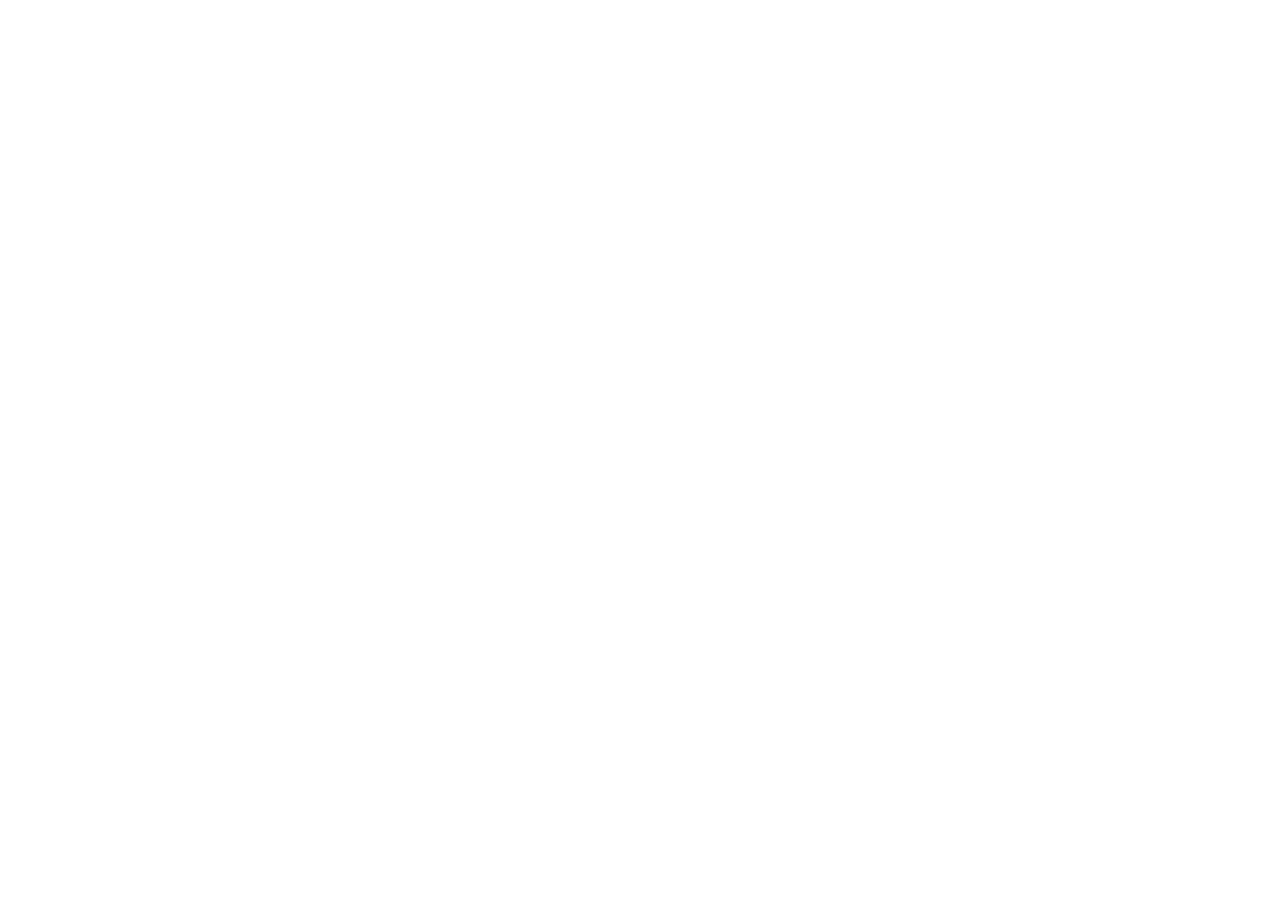
==== experiment/simulation/index.html @ 0dcd1fe0 "Initial commit" ====
<!DOCTYPE html>
<html>
<head>
	<!-- Add CSS at the head of HTML file -->
    <link rel="stylesheet" href="./css/main.css">
</head>
<body>
		<!-- Your code goes here-->

	<!-- Add JS at the bottom of HTML file --> 
        <script src="./js/main.js"></script>
</body>
</html>
---- experiment/simulation/css/main.css ----
/* You CSS goes in here */
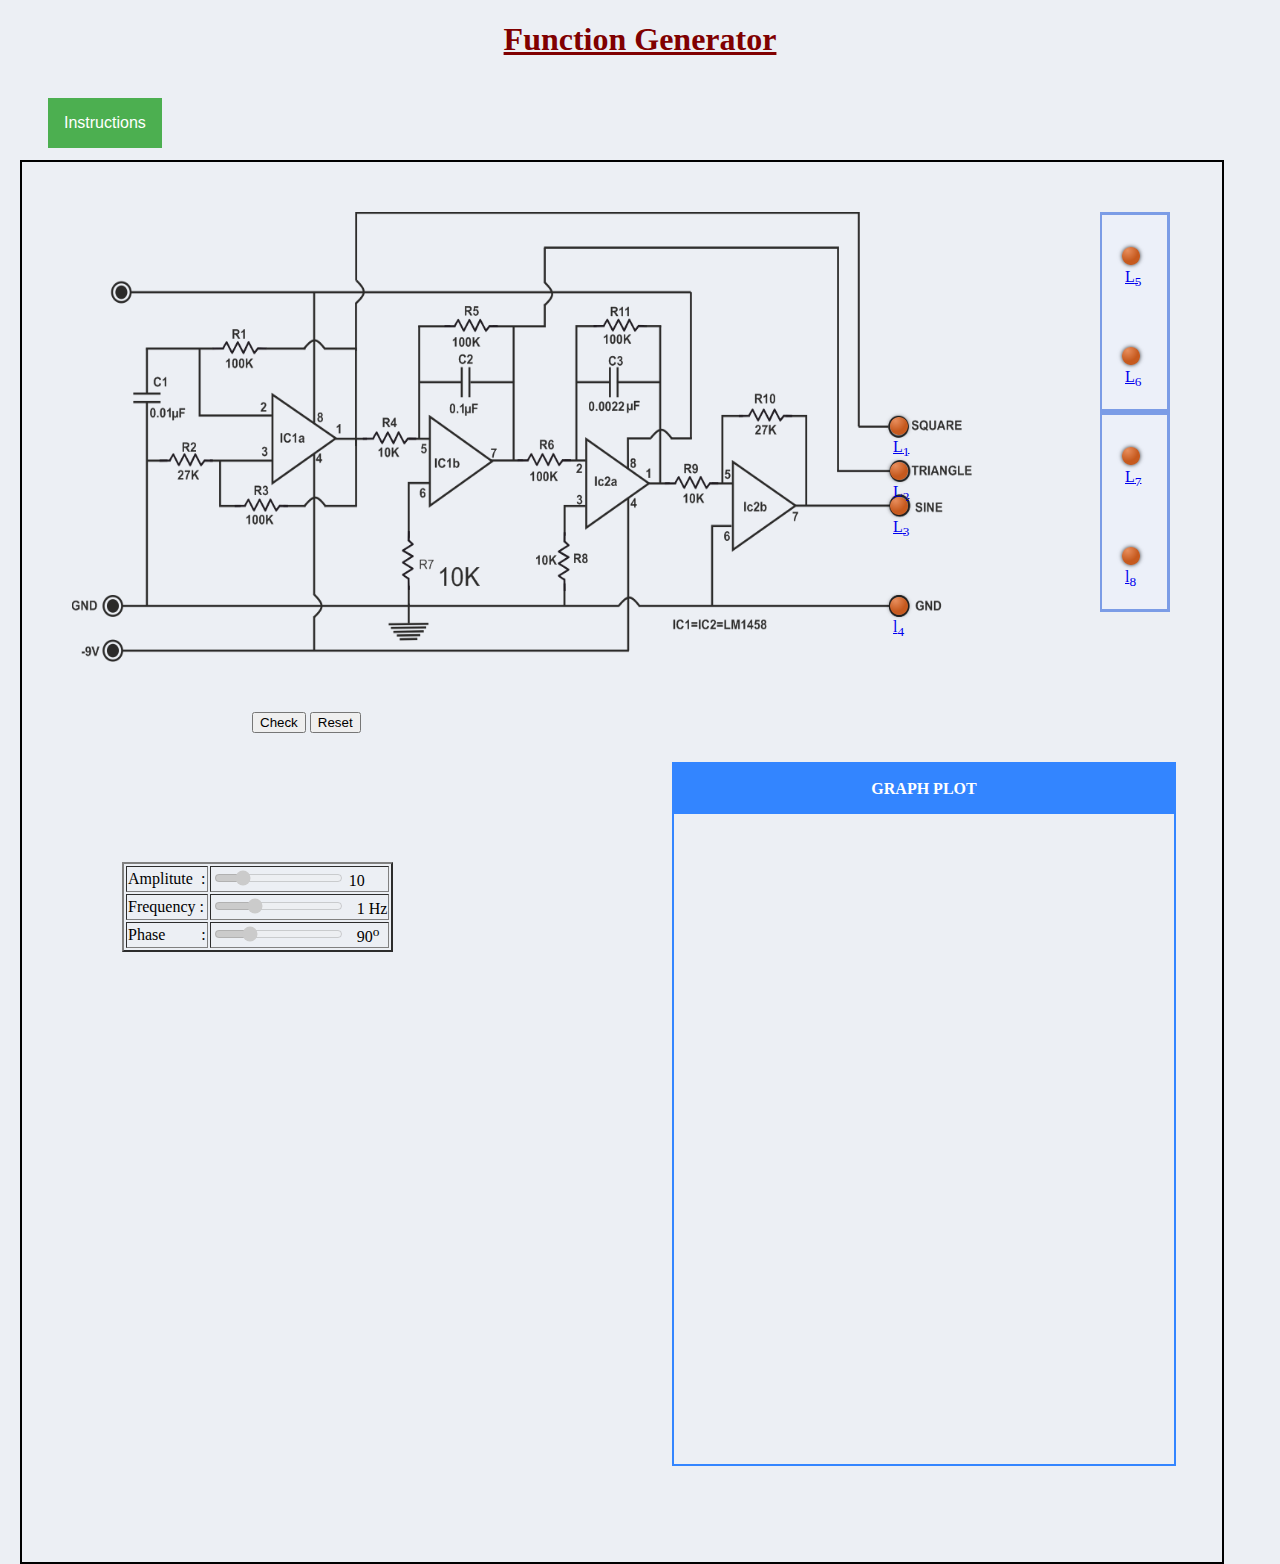
==== commit a93037d3: "add" ====
--- a/experiment/simulation/index.html
+++ b/experiment/simulation/index.html
@@ -1,13 +1,205 @@
+
 <!DOCTYPE html>
 <html>
 <head>
-	<!-- Add CSS at the head of HTML file -->
-    <link rel="stylesheet" href="./css/main.css">
+  <meta charset="UTF-8">
+  <meta name="description" content="EMF Generation">
+  <meta name="keywords" content="HTML,CSS,XML,JavaScript">
+  <meta name="viewport" content="width=device-width, initial-scale=1, maximum-scale=1, minimum-scale=1, user-scalable=no, minimal-ui">
+  <title>Function Generator</title>
+
+  <script src="graph.ob.js"></script>
+  <script src="graph_use.ob.js"></script>
+  <script src="graph_use2.ob.js"></script>
+  <link rel="stylesheet" href="demo1.css">
+    
+  <style type="text/css">
+  body {
+    background-color: #ECEFF4 ;
+
+}
+
+
+h1 {
+    color: maroon;
+  
+} 
+
+   #wrapper {
+  width:100%;
+}
+
+
+.dropbtn {
+    background-color: #4CAF50;
+    color: white;
+    padding: 16px;
+    font-size: 16px;
+    border: none;
+    cursor: pointer;
+}
+
+.dropbtn:hover, .dropbtn:focus {
+    background-color: #3e8e41;
+}
+
+.dropdown {
+    position: relative;
+    display: inline-block;
+}
+
+.dropdown-content {
+    display: none;
+    position: relative;
+    background-color: linen;
+    min-width: 750px;
+    overflow: auto;
+    box-shadow: 0px 8px 16px 0px rgba(0,0,0,0.2);
+    z-index: 100;
+}
+
+.dropdown-content a {
+    color: red;
+    padding: 12px 16px;
+    text-decoration: none;
+    display: block;
+}
+
+.dropdown a:hover {background-color: #f1f1f1}
+
+.show {display:block;}
+
+
+</style>
 </head>
-<body>
-		<!-- Your code goes here-->
-
-	<!-- Add JS at the bottom of HTML file --> 
-        <script src="./js/main.js"></script>
+<body outline:black;>
+
+<center>
+<h1><u>Function Generator</u></h1>
+</center>
+<br/>
+
+
+<div class="dropdown" style="left:40px;">
+<button onclick="dropdown()" class="dropbtn">Instructions</button>
+  <div id="myDropdown" class="dropdown-content">
+    <a href="#home"><b>1) Connect L4 with L8.</b><br/><br/>
+                    <b>2) For square wave, connect L1 with L5.</b><br/><br/>
+                    <b>3) For triangular wave, connect L2 with L6. </b><br/><br/>
+                    <b>4) For sine wave, connect L3 with L7. </b><br/><br/>
+                    <b>5) Click on "check" button to observe the waveforms.</b><br/><br/>
+                    
+                    
+                   
+                    
+ </a>
+</div>
+</div>
+
+<div class="jtk-demo-main" >
+            <div class="jtk-demo-canvas canvas-wide animation-demo jtk-surface jtk-surface-nopan" id="canvas">
+                <div class="littledot" id="ld1"><br><a href="#" class="cmdLink detach" rel="ld1">L<sub>1</sub></a></div>
+                <div class="littledot" id="ld2"><br><a href="#" class="cmdLink detach" rel="ld2">L<sub>2</sub></a></div>
+                <div class="littledot" id="ld3"><br><a href="#" class="cmdLink detach" rel="ld3">L<sub>3</sub></a></div>
+                <div class="littledot" id="ld4"><br><a href="#" class="cmdLink detach" rel="ld4">l<sub>4</sub></a></div>
+                <div class="littledot" id="ld5"><br><a href="#" class="cmdLink detach" rel="ld5">L<sub>5</sub></a></div>
+                <div class="littledot" id="ld6"><br><a href="#" class="cmdLink detach" rel="ld6">L<sub>6</sub></a></div>
+                <div class="littledot" id="ld7"><br><a href="#" class="cmdLink detach" rel="ld7">L<sub>7</sub></a></div>
+                <div class="littledot" id="ld8"><br><a href="#" class="cmdLink detach" rel="ld8">l<sub>8</sub></a></div>
+        </div>
+
+<div id="wrapper" style="position:absolute; border: 2px solid; top: 160px; ;width:1200px;height:1400px;left:20px">
+  <div style="position:absolute;left:20px;top:500px;" >
+
+   </div>
+
+
+
+<div style="position:absolute;top:50px; left:50px;"  >
+
+<img src="circuit.png" alt="" style="position: relative; width: 900px; height:450px">
+<img src="ext.png" alt="" style="position: relative; top: -250px; left: 124px;">
+<img src="ext.png" alt=""style="position: relative; top:-50px; left: 50px;">
+  </div>
+  
+
+<div style="position:absolute;left:230px;top:550px;">
+            <button id="check-button" >Check</button>
+            <input id="reset" type="reset" onclick="window.location.href = 'index.html';" value="Reset"><br>       </div>
+          <div style="position: relative; top:700px; left:100px;">
+          
+       
+          <table border="2px">
+            
+            <tr><td> Amplitute &nbsp;:</td><td>  <input type="range" min="1" max="50" step="1" value="10" id="P1" onclick="cal()" data-rangeSlider>&nbsp;<output></output></td></tr>
+            
+            
+            <tr><td> Frequency&nbsp;:</td><td><input type="range" min="0.1" max="3.14" step="0.1" value="1" id="P2" onclick="cal()" data-rangeSlider>
+              &nbsp; <output></output>&nbsp;Hz</td></tr>
+            
+            
+            <tr><td> Phase &nbsp;&nbsp;&nbsp;&nbsp;&nbsp;&nbsp;&nbsp;&nbsp;:</td><td> <input type="range" min="1" max="360" step="1" value="90" id="P3" onclick="cal()" data-rangeSlider>
+              &nbsp; <output></output><sup>o</sup></td></tr>
+            
+            
+            </table>
+             
+              <div>
+              
+      
+         
+          <div id="grpwrap" style="position:absolute;border: 2px solid #3385ff; top:-100px; width:500px; height:700px; left:550px">
+            <div style="position:absolute; font-size:16px;background-color: #3385ff;  top:0px;left:0px; width:500px; height:50px;font-weight: bold;"><p style="text-align:center; color:white"> <b> GRAPH PLOT</b></p>
+
+
+
+ 
+      <canvas id="C1" width="500px" height="650px"></canvas>
+
+
+</div>
+<script>
+  (function () {
+
+    var selector = '[data-rangeSlider]',
+      elements = document.querySelectorAll(selector);
+
+    // Example functionality to demonstrate a value feedback
+    function valueOutput(element) {
+      var value = element.value,
+        output = element.parentNode.getElementsByTagName('output')[0];
+      output.innerHTML = value;
+    }
+
+    for (var i = elements.length - 1; i >= 0; i--) {
+      valueOutput(elements[i]);
+    }
+
+    Array.prototype.slice.call(document.querySelectorAll('input[type="range"]')).forEach(function (el) {
+      el.addEventListener('input', function (e) {
+        valueOutput(e.target);
+      }, false);
+    });
+
+  })();
+</script>
+
+
+ <script>  
+
+   document.getElementById('P1').disabled = true;
+   document.getElementById('P2').disabled = true;
+   document.getElementById('P3').disabled = true;
+  
+  
+  </script> 
+ 
+<script src="jsplumb1.js"></script>
+<script src="function.js"></script>
+
+    <script src="demo1.js"></script>   
+	</div>
 </body>
+
 </html>
+
--- a/experiment/simulation/demo1.css
+++ b/experiment/simulation/demo1.css
@@ -0,0 +1,93 @@
+ body {
+    background-color: linen;
+
+}
+
+
+  
+.demo {
+    /* for IE10+ touch devices */
+    touch-action:none;
+}
+/** JSPLUMB ARTEFACTS **/
+.jtk-overlay {
+    z-index: 51;
+}
+
+.jtk-endpoint {
+    z-index: 50;
+    cursor: move;
+}
+
+.jtk-connector {
+    z-index: 1;
+}
+
+/** ELEMENTS **/
+.littledot
+{
+    cursor: pointer;
+    width: 12px;
+    height: 12px;
+    background-image: url(littledot.png);
+    z-index: 5;
+    position: absolute;
+    border-radius: 31px;
+}
+
+
+
+.littledot-hover-hover {
+    border: 2px solid orange;
+}
+
+.dropHover {
+    border: 1px solid orange;
+}
+
+/** ELEMENT POSITIONS **/
+#ld1 {
+    top: 420px;
+    left:893px;;
+}
+
+#ld2 {
+    top:465px;
+    left:893px;;
+}
+
+#ld3 {
+    top: 500px;
+    left:893px;;
+}
+
+#ld4 {
+    top: 600px;
+    left:893px;;
+}
+
+#ld5 {
+    top:250px;
+    left: 1125px;
+}
+
+#ld6 {
+    top:350px;
+    left: 1125px;
+}
+
+#ld7 {
+    top:450px;
+    left: 1125px;
+}
+
+#ld8 {
+    top:550px;
+    left: 1125px;
+}
+
+
+path, .jtk-endpoint {
+    cursor: pointer;
+}
+
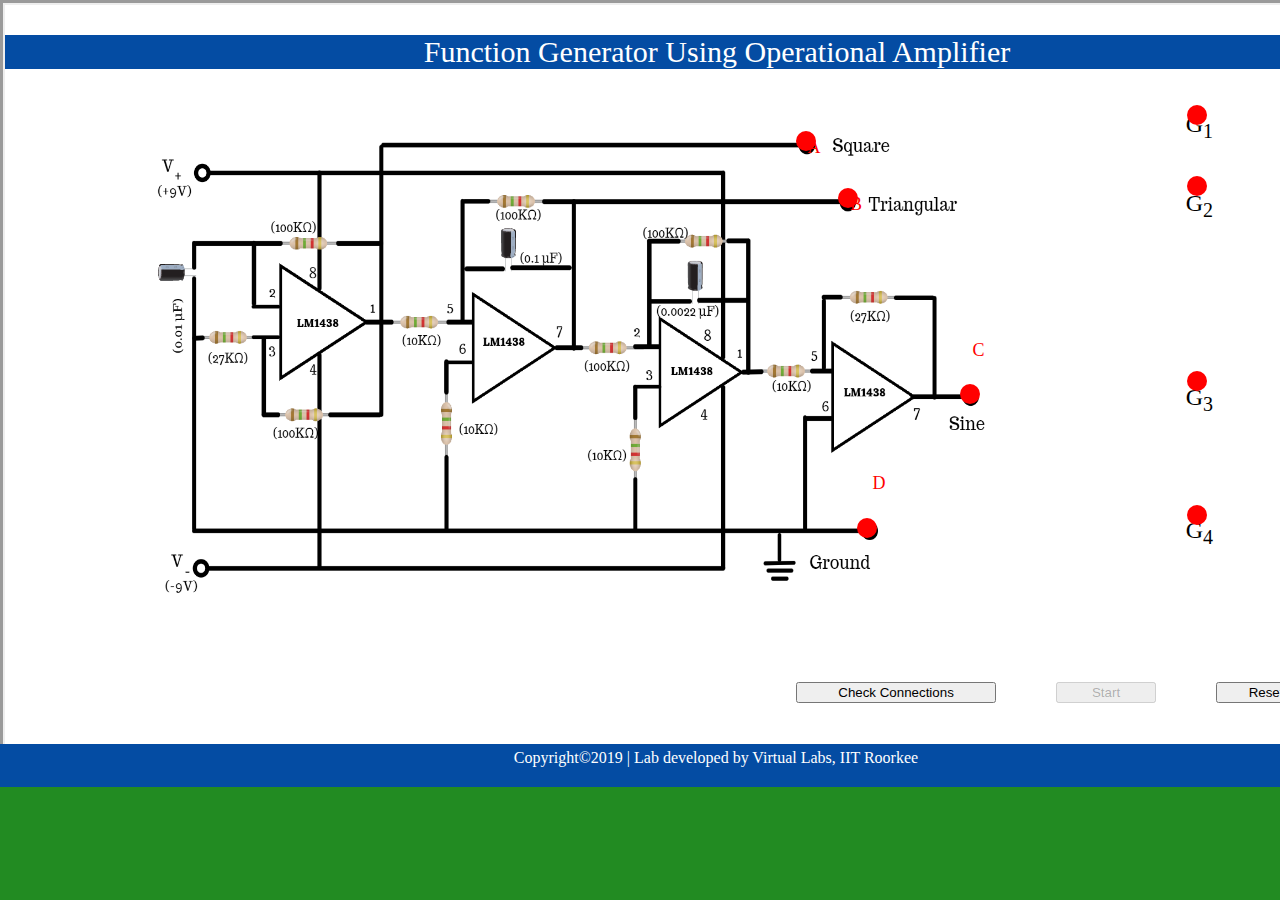
==== commit eadfc657: "Push Update" ====
--- a/experiment/simulation/index.html
+++ b/experiment/simulation/index.html
@@ -1,205 +1,143 @@
+<head>
+	<link rel="stylesheet" href="./css/simstyle.css">
+	<title>Function Generator Using
+		Operational Amplifier</title>
+	<link href="https://cdn.jsdelivr.net/npm/bootstrap@5.3.0-alpha2/dist/css/bootstrap.min.css" rel="stylesheet"
+		integrity="sha384-aFq/bzH65dt+w6FI2ooMVUpc+21e0SRygnTpmBvdBgSdnuTN7QbdgL+OapgHtvPp" crossorigin="anonymous">
+	<script src="https://cdn.jsdelivr.net/npm/bootstrap@5.3.0-alpha2/dist/js/bootstrap.bundle.min.js"
+		integrity="sha384-qKXV1j0HvMUeCBQ+QVp7JcfGl760yU08IQ+GpUo5hlbpg51QRiuqHAJz8+BrxE/N"
+		crossorigin="anonymous"></script>
+</head>
 
-<!DOCTYPE html>
-<html>
-<head>
-  <meta charset="UTF-8">
-  <meta name="description" content="EMF Generation">
-  <meta name="keywords" content="HTML,CSS,XML,JavaScript">
-  <meta name="viewport" content="width=device-width, initial-scale=1, maximum-scale=1, minimum-scale=1, user-scalable=no, minimal-ui">
-  <title>Function Generator</title>
+<body bgcolor="#228b22" style="width:95em">
+	<div class="exp">
+		<p style="background-color: #044ca3;color:white;font-size:30px;text-align:center">Function Generator Using
+			Operational Amplifier</p>
+		<a id="myBtn" href="#"><button id="myBtn" class="btn btn-danger"
+				style="position: absolute;margin-top: -6px;left: 91.5%;">Instructions</button></a>
+		<div class="image">
+			<img style="margin-left:9.5%;margin-top:-4%;" src="./images/circuit.png" height=490 width=850></img>
+		</div>
+		<div style="    position: absolute;
+				top: 4.4em;
+				right: 9em;
+				font-size: x-large;">G<sub>1</sub></div>
+		<div style="position: absolute;
+				top: 7.7em;
+				right: 9em;
+				font-size: x-large;">G<sub>2</sub></div>
+		<div style="position: absolute;
+				top: 15.8em;
+				right: 9em;
+				font-size: x-large;">G<sub>3</sub></div>
+		<div style="position: absolute;
+				top: 21.35em;
+				right: 9em;
+				font-size: x-large;">G<sub>4</sub></div>
+		<div style="position: absolute;
+	    top: 7.35em;
+    right: 33.8em;
+	color: red;
+				font-size: large;">A</div>
+		<div style="position: absolute;
+        top: 10.5em;
+    right: 31.5em;
+color: red;
+			font-size: large;">B</div>
+		<div style="position: absolute;
+   top: 18.6em;
+    right: 24.7em;
+color: red;
+		font-size: large;">C</div>
+		<div style="position: absolute;
+	 top: 26em;
+    right: 30.2em;
+color: red;
+	font-size: large;">D</div>
+		<div>
+			<p id="dragDropWindow1"></p>
+			<p id="dragDropWindow2"></p>
+			<p id="dragDropWindow3"></p>
+			<p id="dragDropWindow4"></p>
+			<p id="dragDropWindow5"></p>
+			<p id="dragDropWindow6"></p>
+			<p id="dragDropWindow7"></p>
+			<p id="dragDropWindow8"></p>
+		</div>
 
-  <script src="graph.ob.js"></script>
-  <script src="graph_use.ob.js"></script>
-  <script src="graph_use2.ob.js"></script>
-  <link rel="stylesheet" href="demo1.css">
-    
-  <style type="text/css">
-  body {
-    background-color: #ECEFF4 ;
+		<!-- Division for buttons-->
 
-}
+		<div class="top">
+			<form action="exp.html" method="" style="width:100%;text-align:right">
+				<div class="button"><button class="b1 btn btn-danger" type="button" id="check" value="CHECK"
+						style="width: 200px;">Check Connections</button></div>
+				<div class="button"><button type="submit" id="start" style="cursor:not-allowed;width: 100px;"
+						value="START" disabled class="btn btn-secondary">Start</button></div>
+				<div class="button"><button class="b2 btn btn-warning" type="button" onclick="location.reload()"
+						value="RESET" style="width: 100px;">Reset</button></input>
+				</div>
+			</form>
+		</div>
 
+	</div>
+	<div
+		style="position:relative;top:46em;left:-1em;color:white;background-color: #044ca3;width: 94.6%;text-align: center;height:33px;padding:5px;">
+		Copyright&copy;2019 | Lab developed by Virtual Labs, IIT Roorkee</div>
+	<div class="instruct">
+		<div class="instruct">
+			<!-- <a id="myBtn" href="#"><img src="./images/help.png" width="30" height="30" alt="Help"></a> -->
+			<div id="myModal" class="modal">
+				<div class="modal-content" style="position: absolute;width: 68%;top: 4%;left: 3%;">
+					<div class="modal-header">
+						<span class="close">×</span>
+						<h2>Instructions</h2>
+					</div>
+					<div class="modal-body">
+						<center><img src="./images/setup.png" alt="setup" width="600" height="250"></center>
+						<p>
+						<ol type="1" style="font-size:17px;font-family:Courier;">
+							<li>Connect the components as mentioned below:<br>(A-G<sub>1</sub>),(B-G<sub>2</sub>),(C-G<sub>3</sub>),(D-G<sub>4</sub>)</li>
+							<li>Click on <b>'Check</b> button to check the
+								connections. If connected connections are wrong, Make the right connection as per given
+								instruction.</li>
+							<li>If connections are right, Click on the<b>'Start'</b> button to perform the experiment.
+							</li>
+						</ol>
+						</p><br />
+						<!-- <label>Note:</label><b>Donot start before properly connecting the wires.</b> -->
+					</div>
+					<div class="modal-footer">
+						<br>
+					</div>
+				</div>
+			</div>
+		</div>
+		<script>
+			var modal = document.getElementById("myModal");
 
-h1 {
-    color: maroon;
-  
-} 
+			// Get the button that opens the modal
+			var btn = document.getElementById("myBtn");
 
-   #wrapper {
-  width:100%;
-}
+			// Get the <span> element that closes the modal
+			var span = document.getElementsByClassName("close")[0];
 
+			// When the user clicks the button, open the modal 
+			btn.onclick = function () {
+				modal.style.display = "block";
+			}
 
-.dropbtn {
-    background-color: #4CAF50;
-    color: white;
-    padding: 16px;
-    font-size: 16px;
-    border: none;
-    cursor: pointer;
-}
+			// When the user clicks on <span> (x), close the modal
+			span.onclick = function () {
+				modal.style.display = "none";
+			}
 
-.dropbtn:hover, .dropbtn:focus {
-    background-color: #3e8e41;
-}
-
-.dropdown {
-    position: relative;
-    display: inline-block;
-}
-
-.dropdown-content {
-    display: none;
-    position: relative;
-    background-color: linen;
-    min-width: 750px;
-    overflow: auto;
-    box-shadow: 0px 8px 16px 0px rgba(0,0,0,0.2);
-    z-index: 100;
-}
-
-.dropdown-content a {
-    color: red;
-    padding: 12px 16px;
-    text-decoration: none;
-    display: block;
-}
-
-.dropdown a:hover {background-color: #f1f1f1}
-
-.show {display:block;}
-
-
-</style>
-</head>
-<body outline:black;>
-
-<center>
-<h1><u>Function Generator</u></h1>
-</center>
-<br/>
-
-
-<div class="dropdown" style="left:40px;">
-<button onclick="dropdown()" class="dropbtn">Instructions</button>
-  <div id="myDropdown" class="dropdown-content">
-    <a href="#home"><b>1) Connect L4 with L8.</b><br/><br/>
-                    <b>2) For square wave, connect L1 with L5.</b><br/><br/>
-                    <b>3) For triangular wave, connect L2 with L6. </b><br/><br/>
-                    <b>4) For sine wave, connect L3 with L7. </b><br/><br/>
-                    <b>5) Click on "check" button to observe the waveforms.</b><br/><br/>
-                    
-                    
-                   
-                    
- </a>
-</div>
-</div>
-
-<div class="jtk-demo-main" >
-            <div class="jtk-demo-canvas canvas-wide animation-demo jtk-surface jtk-surface-nopan" id="canvas">
-                <div class="littledot" id="ld1"><br><a href="#" class="cmdLink detach" rel="ld1">L<sub>1</sub></a></div>
-                <div class="littledot" id="ld2"><br><a href="#" class="cmdLink detach" rel="ld2">L<sub>2</sub></a></div>
-                <div class="littledot" id="ld3"><br><a href="#" class="cmdLink detach" rel="ld3">L<sub>3</sub></a></div>
-                <div class="littledot" id="ld4"><br><a href="#" class="cmdLink detach" rel="ld4">l<sub>4</sub></a></div>
-                <div class="littledot" id="ld5"><br><a href="#" class="cmdLink detach" rel="ld5">L<sub>5</sub></a></div>
-                <div class="littledot" id="ld6"><br><a href="#" class="cmdLink detach" rel="ld6">L<sub>6</sub></a></div>
-                <div class="littledot" id="ld7"><br><a href="#" class="cmdLink detach" rel="ld7">L<sub>7</sub></a></div>
-                <div class="littledot" id="ld8"><br><a href="#" class="cmdLink detach" rel="ld8">l<sub>8</sub></a></div>
-        </div>
-
-<div id="wrapper" style="position:absolute; border: 2px solid; top: 160px; ;width:1200px;height:1400px;left:20px">
-  <div style="position:absolute;left:20px;top:500px;" >
-
-   </div>
-
-
-
-<div style="position:absolute;top:50px; left:50px;"  >
-
-<img src="circuit.png" alt="" style="position: relative; width: 900px; height:450px">
-<img src="ext.png" alt="" style="position: relative; top: -250px; left: 124px;">
-<img src="ext.png" alt=""style="position: relative; top:-50px; left: 50px;">
-  </div>
-  
-
-<div style="position:absolute;left:230px;top:550px;">
-            <button id="check-button" >Check</button>
-            <input id="reset" type="reset" onclick="window.location.href = 'index.html';" value="Reset"><br>       </div>
-          <div style="position: relative; top:700px; left:100px;">
-          
-       
-          <table border="2px">
-            
-            <tr><td> Amplitute &nbsp;:</td><td>  <input type="range" min="1" max="50" step="1" value="10" id="P1" onclick="cal()" data-rangeSlider>&nbsp;<output></output></td></tr>
-            
-            
-            <tr><td> Frequency&nbsp;:</td><td><input type="range" min="0.1" max="3.14" step="0.1" value="1" id="P2" onclick="cal()" data-rangeSlider>
-              &nbsp; <output></output>&nbsp;Hz</td></tr>
-            
-            
-            <tr><td> Phase &nbsp;&nbsp;&nbsp;&nbsp;&nbsp;&nbsp;&nbsp;&nbsp;:</td><td> <input type="range" min="1" max="360" step="1" value="90" id="P3" onclick="cal()" data-rangeSlider>
-              &nbsp; <output></output><sup>o</sup></td></tr>
-            
-            
-            </table>
-             
-              <div>
-              
-      
-         
-          <div id="grpwrap" style="position:absolute;border: 2px solid #3385ff; top:-100px; width:500px; height:700px; left:550px">
-            <div style="position:absolute; font-size:16px;background-color: #3385ff;  top:0px;left:0px; width:500px; height:50px;font-weight: bold;"><p style="text-align:center; color:white"> <b> GRAPH PLOT</b></p>
-
-
-
- 
-      <canvas id="C1" width="500px" height="650px"></canvas>
-
-
-</div>
-<script>
-  (function () {
-
-    var selector = '[data-rangeSlider]',
-      elements = document.querySelectorAll(selector);
-
-    // Example functionality to demonstrate a value feedback
-    function valueOutput(element) {
-      var value = element.value,
-        output = element.parentNode.getElementsByTagName('output')[0];
-      output.innerHTML = value;
-    }
-
-    for (var i = elements.length - 1; i >= 0; i--) {
-      valueOutput(elements[i]);
-    }
-
-    Array.prototype.slice.call(document.querySelectorAll('input[type="range"]')).forEach(function (el) {
-      el.addEventListener('input', function (e) {
-        valueOutput(e.target);
-      }, false);
-    });
-
-  })();
-</script>
-
-
- <script>  
-
-   document.getElementById('P1').disabled = true;
-   document.getElementById('P2').disabled = true;
-   document.getElementById('P3').disabled = true;
-  
-  
-  </script> 
- 
-<script src="jsplumb1.js"></script>
-<script src="function.js"></script>
-
-    <script src="demo1.js"></script>   
-	</div>
-</body>
-
-</html>
-
+			// When the user clicks anywhere outside of the modal, close it
+			window.onclick = function (event) {
+				if (event.target == modal) {
+					modal.style.display = "none";
+				}
+			}
+		</script>
+		<script src="./js/jsplumb.js"></script>
+		<script src="./js/demo.js"></script>
+</body>--- a/experiment/simulation/css/simstyle.css
+++ b/experiment/simulation/css/simstyle.css
@@ -0,0 +1,158 @@
+	.exp {
+    position: absolute;
+    top: 0em;
+    border: 5px;
+    left: 0%;
+    height: 47em;
+    width: 89em;
+    border-style: groove;
+    background-color: white;
+    /* width: 1422px; */
+}
+.input {
+    background: #044ca3;
+    color: white;
+    padding: 10px 10px;
+    border: none;
+    border-radius: 3px;
+}
+.input1 {
+    background: grey;
+    color: white;
+    padding: 10px 10px;
+    border: none;
+    border-radius: 3px;
+}
+	#dragDropWindow1{
+		left: 50.4em;
+		top: 7.8em;
+		position: fixed;
+	}
+	#dragDropWindow2{
+		left: 74.8em;
+		top: 6.2em;
+		position: fixed;
+	}
+	#dragDropWindow3{
+		left: 53em;
+		top: 11.4em;
+		position: fixed;
+	}
+	#dragDropWindow4{
+		left: 74.8em;
+		top: 10.6em;
+		position: fixed;
+	}
+	#dragDropWindow5{
+		left: 60.6em;
+		top: 23.6em;
+		position: fixed;
+	}
+	#dragDropWindow6{
+		left: 74.8em;
+		top: 22.8em;
+		position: fixed;
+	}
+	#dragDropWindow7{
+		left: 54.2em;
+		top: 32em;
+		position: fixed;
+	}
+	#dragDropWindow8{
+		left: 74.8em;
+		top: 31.2em;
+		position: fixed;
+	}
+	.image{
+		position:relative;
+		margin-top:100px;
+	}
+	.top{
+		position:absolute;
+		bottom:5%;
+		right:4%;
+		/*z-index:10;*/
+	}
+	.instruct{
+		float:right;
+	}
+	.b1:hover{
+		background-color:yellow;
+		color:red;
+		cursor:pointer;
+	}
+	.b2:hover{
+		background-color:red;
+		color:white;
+		cursor:pointer;
+	}
+	.button{
+		display:inline-flex;
+		margin-right:56px;
+	}
+	.modal {
+		display: none;
+		position: fixed;
+		z-index: 1;
+		padding-top: 100px;
+		left: 0;
+		top: 0;
+		width: 100%;
+		height: 100%; 
+		overflow: auto;
+		background-color: rgb(0,0,0); 
+		background-color: rgba(0,0,0,0.4);
+	}
+	.modal-content {
+		background-color: #fefefe;
+		margin: auto;
+		padding: 20px;
+		border: 1px solid #888;
+		width: 80%;
+		box-shadow: 0 4px 8px 0 rgba(0,0,0,0.2),0 6px 20px 0 rgba(0,0,0,0.19);
+		-webkit-animation-name: animatetop;
+		-webkit-animation-duration: 0.4s;
+		animation-name: animatetop;
+		animation-duration: 0.4s
+	}
+	@-webkit-keyframes animatetop {
+		from {top:-300px; opacity:0} 
+		to {top:0; opacity:1}
+	}
+	@keyframes animatetop {
+		from {top:-300px; opacity:0}
+		to {top:0; opacity:1}
+	}
+	.close {
+		color: #ffffff;
+		float: right;
+		font-size: 28px;
+		font-weight: bold;
+	}
+	.close:hover,
+	.close:focus {
+		color: #000;
+		text-decoration: none;
+		cursor: pointer;
+	}
+	.modal-header {
+		padding: 2px 16px;
+		background-color: #044ca3;
+		color: white;
+	}
+	.modal-body {padding: 2px 16px;}
+	.modal-footer {
+		padding: 2px 16px;
+		background-color: #044ca3;
+		color: white;
+	}
+	path, .jtk-endpoint { cursor:pointer; }
+	.cmdLink { font-size:0.80em;}
+	.drag-drop-demo a, .drag-drop-demo a:visited {
+		color:#057D9F;
+	}
+	.demo {
+    /* for IE10+ touch devices */
+		touch-action:none;
+	}
+	